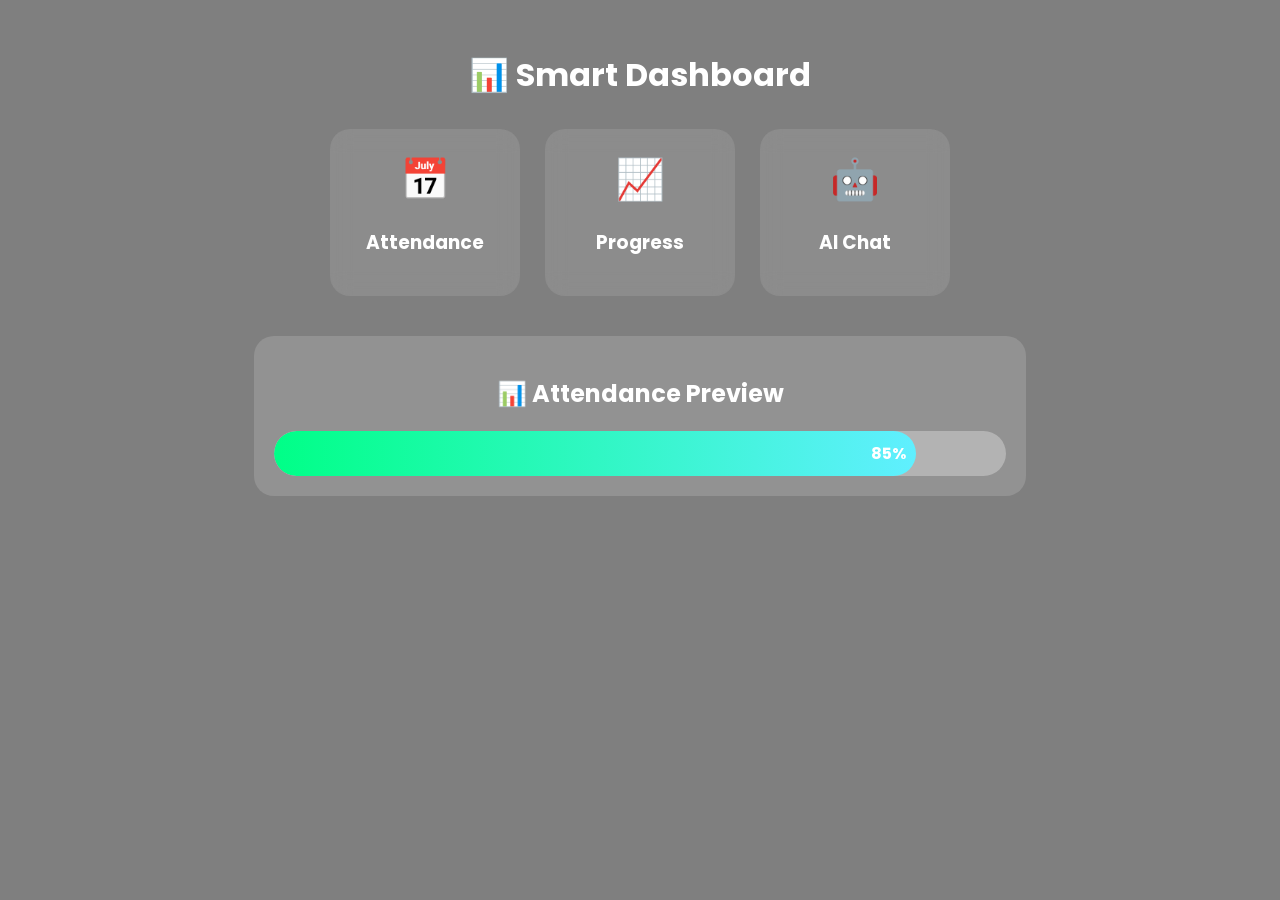
==== dashboard.html @ 8c7fba3b "first commit" ====
<!DOCTYPE html>
<html>
<head>
<title>Dashboard</title>
<link rel="stylesheet" href="style.css">
<link href="https://fonts.googleapis.com/css2?family=Poppins&display=swap" rel="stylesheet">
</head>

<body>

<div class="container">

    <h1>📊 Smart Dashboard</h1>

    <div class="cards">

        <a href="attendance.html" class="card">
            <div class="icon">📅</div>
            <h3>Attendance</h3>
        </a>

        <a href="progress.html" class="card">
            <div class="icon">📈</div>
            <h3>Progress</h3>
        </a>

        <a href="chatbot.html" class="card">
            <div class="icon">🤖</div>
            <h3>AI Chat</h3>
        </a>

    </div>

    <!-- 🔥 PREVIEW -->
    <div class="preview">
        <h2>📊 Attendance Preview</h2>
        <div class="progress-bar">
            <div class="progress-fill" style="width:85%">85%</div>
        </div>
    </div>

</div>

</body>
</html>
---- style.css ----
body {
    margin: 0;
    font-family: 'Poppins';

    background:
    linear-gradient(rgba(0,0,0,0.5), rgba(0,0,0,0.5)),
    url("https://in.pinterest.com/pin/1759287347692603/");

    background-size: cover;
}

/* CONTAINER */
.container {
    text-align: center;
    padding: 30px;
    color: white;
}

/* CARDS */
.cards {
    display: flex;
    justify-content: center;
    gap: 25px;
    margin-top: 30px;
}

/* CARD DESIGN */
.card {
    text-decoration: none;
    color: white;
    width: 150px;
    padding: 20px;
    border-radius: 20px;
    background: rgba(255,255,255,0.1);
    backdrop-filter: blur(10px);
    transition: 0.4s;
}

/* ICON */
.icon {
    font-size: 40px;
    margin-bottom: 10px;
}

/* 🔥 HOVER */
.card:hover {
    transform: translateY(-10px) scale(1.1);
    background: #ff7eb3;
    box-shadow: 0 0 20px #ff7eb3;
}

/* PREVIEW BOX */
.preview {
    margin: 40px auto;
    width: 60%;
    padding: 20px;
    border-radius: 20px;
    background: rgba(255,255,255,0.15);
}

/* PROGRESS BAR */
.progress-bar {
    width: 100%;
    background: rgba(255,255,255,0.3);
    border-radius: 30px;
    overflow: hidden;
}

.progress-fill {
    padding: 10px;
    text-align: right;
    background: linear-gradient(90deg,#00ff87,#60efff);
    border-radius: 30px;
    font-weight: bold;
}
body {
    margin: 0;
    font-family: 'Poppins', sans-serif;
}

/* BACKGROUND */
.login-bg {
    height: 100vh;
    background: linear-gradient(135deg,#36d1dc,#5b86e5);
    display: flex;
    justify-content: center;
    align-items: center;
}

/* CARD */
.login-card {
    display: flex;
    width: 750px;
    height: 400px;
    background: white;
    border-radius: 20px;
    overflow: hidden;
    box-shadow: 0 10px 30px rgba(0,0,0,0.2);
}

/* LEFT IMAGE */
.left {
    width: 50%;
    background: #f5f5f5;
}

.left img {
    width: 100%;
    height: 100%;
    object-fit: cover;
}

/* RIGHT FORM */
.right {
    width: 50%;
    padding: 40px;
    display: flex;
    flex-direction: column;
    justify-content: center;
}

.right h2 {
    margin-bottom: 20px;
}

/* INPUT */
.right input {
    padding: 10px;
    margin: 10px 0;
    border: none;
    border-bottom: 2px solid #ccc;
}

/* BUTTON */
.right button {
    margin-top: 20px;
    padding: 10px;
    border: none;
    border-radius: 20px;
    background: #ff7a59;
    color: white;
    cursor: pointer;
}

.right button:hover {
    background: #ff4d4d;
}

/* LINK */
.link {
    margin-top: 10px;
    font-size: 12px;
    color: gray;
}
.left img {
    width: 100%;
    height: 100%;
    object-fit: cover;
}
.login-bg {
    height: 100vh;

    background: 
        linear-gradient(rgba(0,0,0,0.4), rgba(0,0,0,0.4)),
        url("https: //in .pinterest .com/pin/ 1759287347692603px / .;");

    background-size: cover;
    background-position: center;
    background-repeat: no-repeat;

    display: flex;
    justify-content: center;
    align-items: center;
}
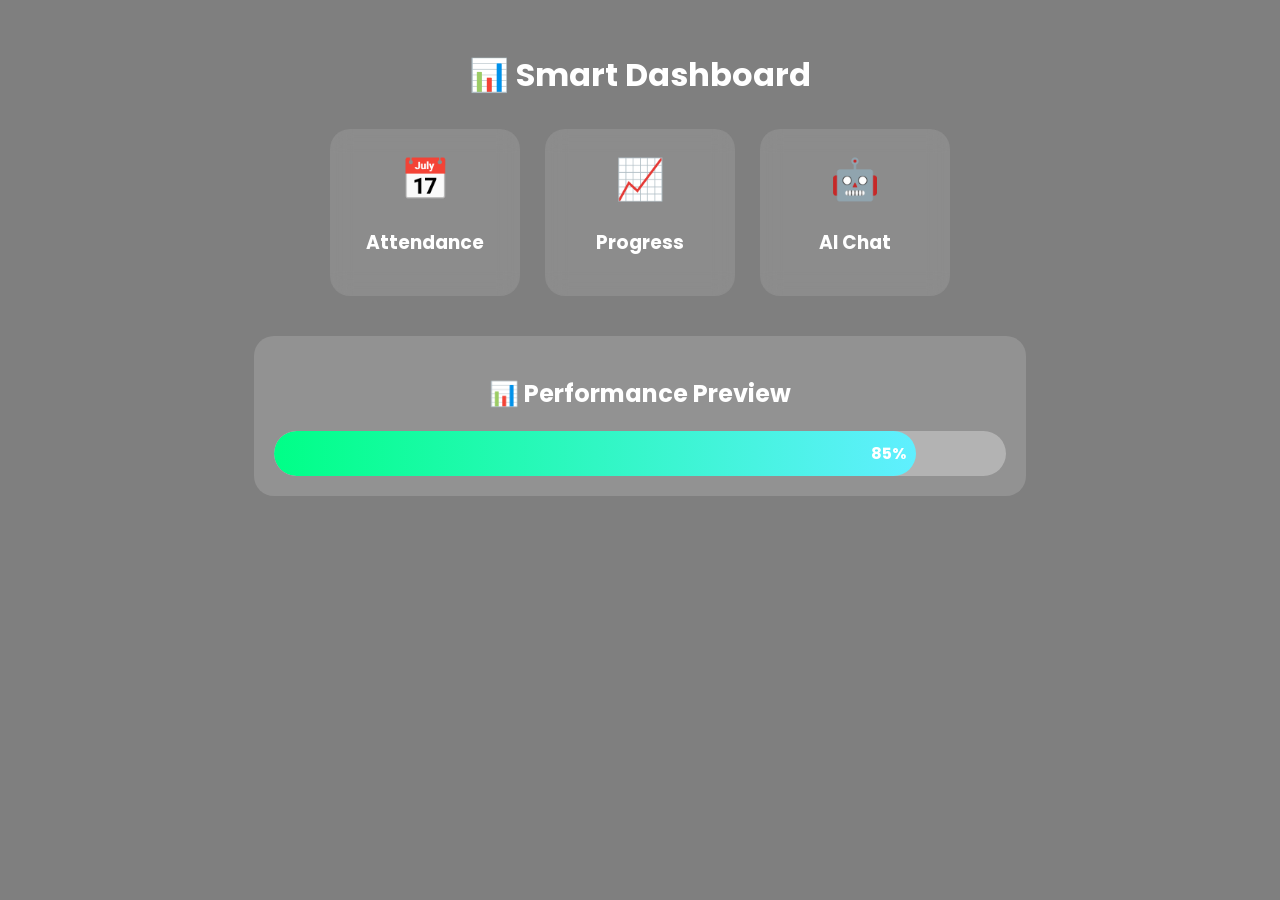
==== commit 346f326f: "first commit" ====
--- a/dashboard.html
+++ b/dashboard.html
@@ -33,7 +33,7 @@
 
     <!-- 🔥 PREVIEW -->
     <div class="preview">
-        <h2>📊 Attendance Preview</h2>
+        <h2>📊 Performance Preview</h2>
         <div class="progress-bar">
             <div class="progress-fill" style="width:85%">85%</div>
         </div>
